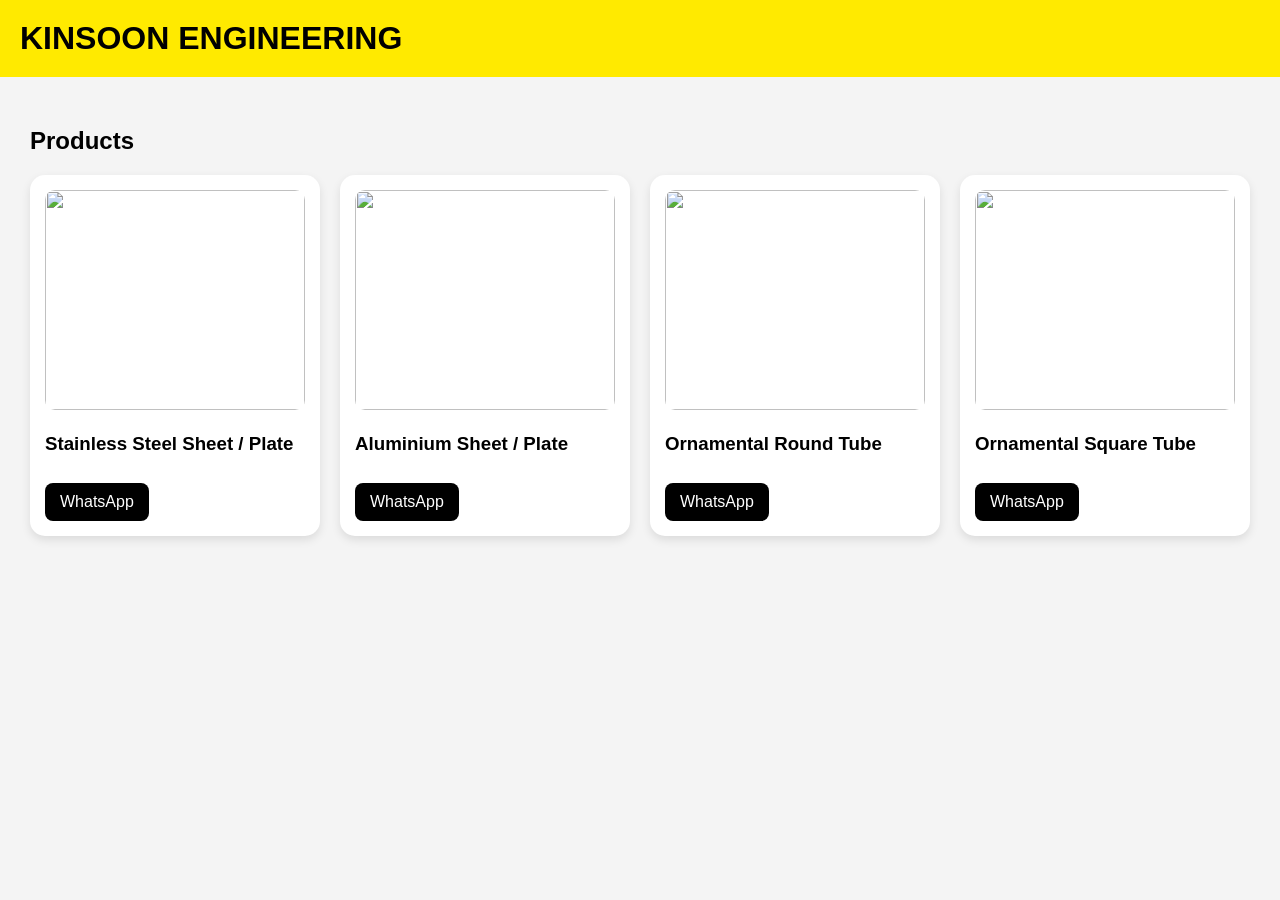
==== index.html @ f65ffadd "Fix image paths" ====
<!DOCTYPE html>
<html>
<head>
<meta charset="UTF-8">
<title>KINSOON ENGINEERING</title>
<style>
body{font-family:Arial;margin:0;background:#f4f4f4}
header{background:#ffea00;padding:20px;font-size:32px;font-weight:bold}
.container{padding:30px}
.grid{display:grid;grid-template-columns:repeat(auto-fit,minmax(250px,1fr));gap:20px}
.card{background:#fff;border-radius:15px;padding:15px;box-shadow:0 4px 10px rgba(0,0,0,.1)}
.card img{width:100%;height:220px;object-fit:cover;border-radius:10px}
.btn{display:inline-block;padding:10px 15px;background:#000;color:#fff;text-decoration:none;border-radius:8px;margin-top:10px}
</style>
</head>
<body>
<header>KINSOON ENGINEERING</header>
<div class="container">
<h2>Products</h2>

<div class="grid">
<div class="card">
<img src="assets/stainless-steel-sheet-and-plate.png">
<h3>Stainless Steel Sheet / Plate</h3>
<a class="btn" href="https://wa.me/60165207191">WhatsApp</a>
</div>

<div class="card">
<img src="assets/aluminium-sheet-and-plate.png">
<h3>Aluminium Sheet / Plate</h3>
<a class="btn" href="https://wa.me/60165207191">WhatsApp</a>
</div>

<div class="card">
<img src="assets/ornamental-round.png">
<h3>Ornamental Round Tube</h3>
<a class="btn" href="https://wa.me/60165207191">WhatsApp</a>
</div>

<div class="card">
<img src="assets/ornamental-square.png">
<h3>Ornamental Square Tube</h3>
<a class="btn" href="https://wa.me/60165207191">WhatsApp</a>
</div>
</div>
</div>
</body>
</html>
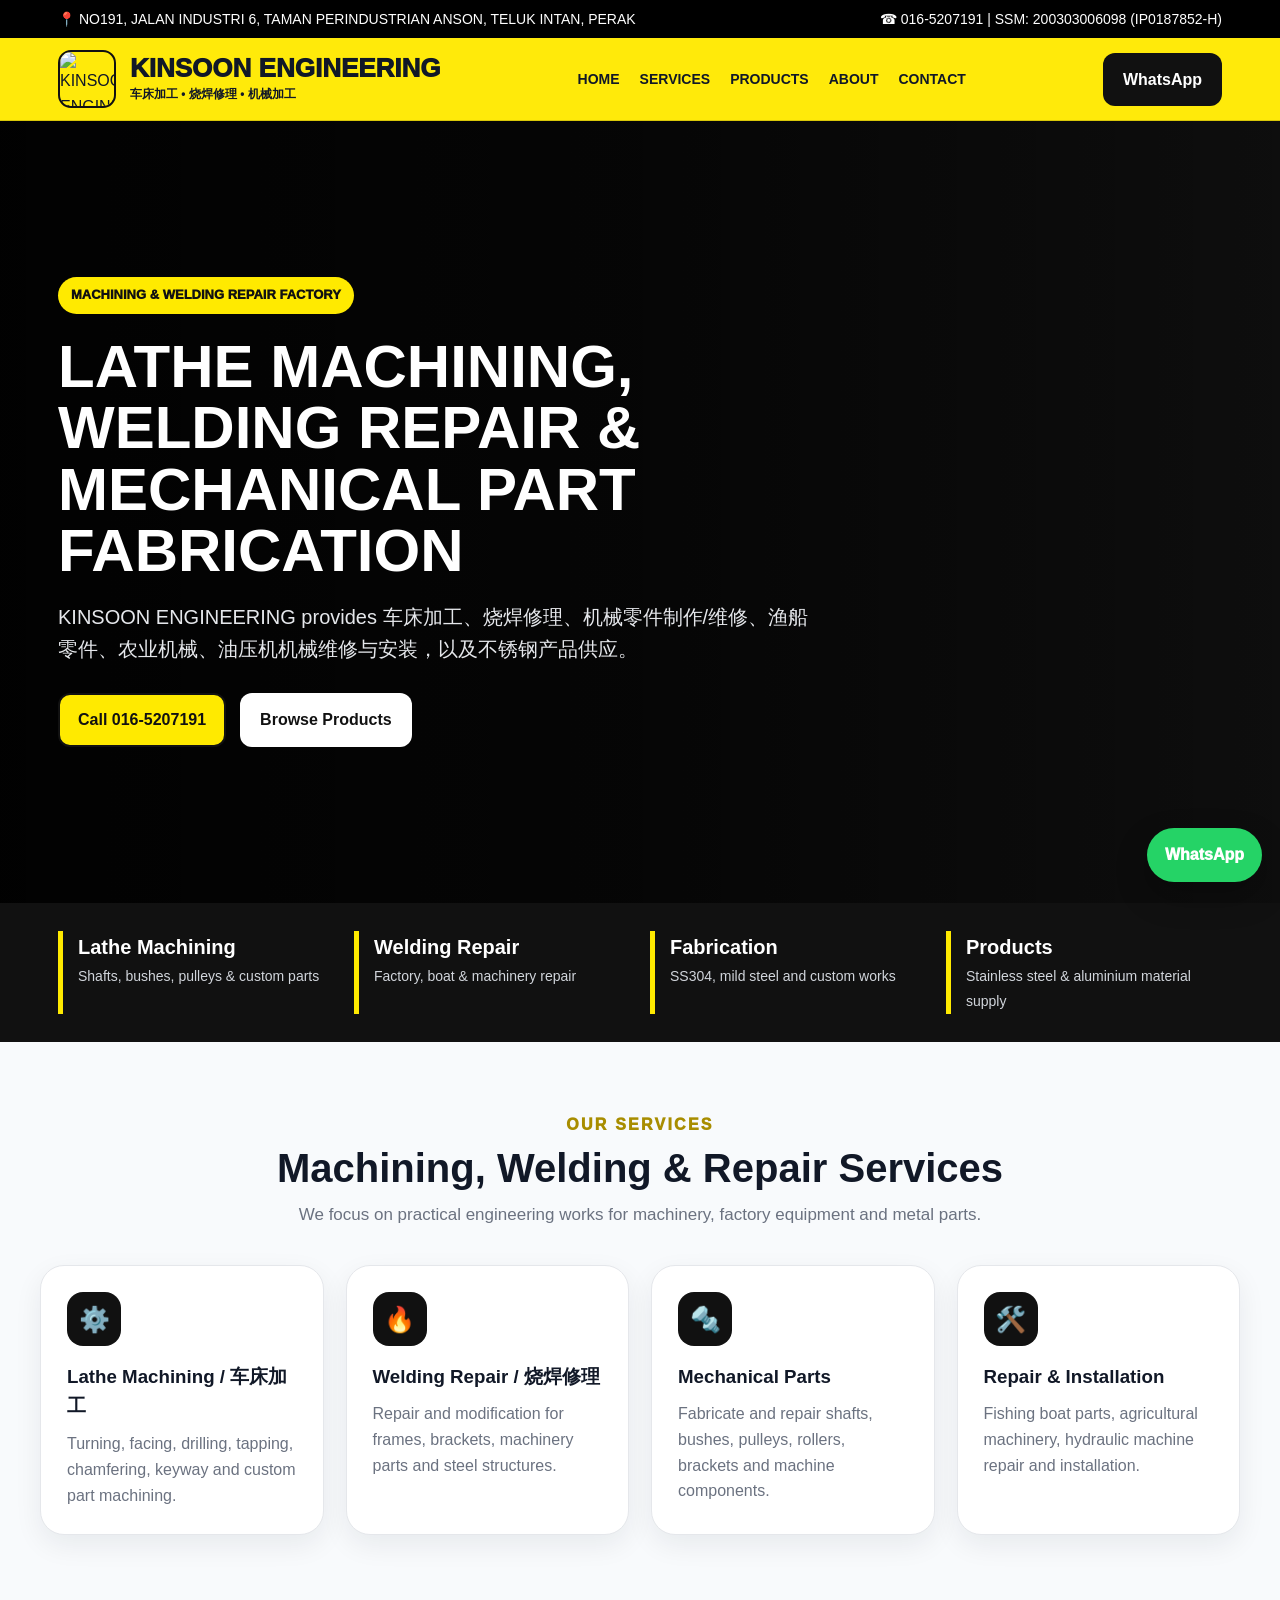
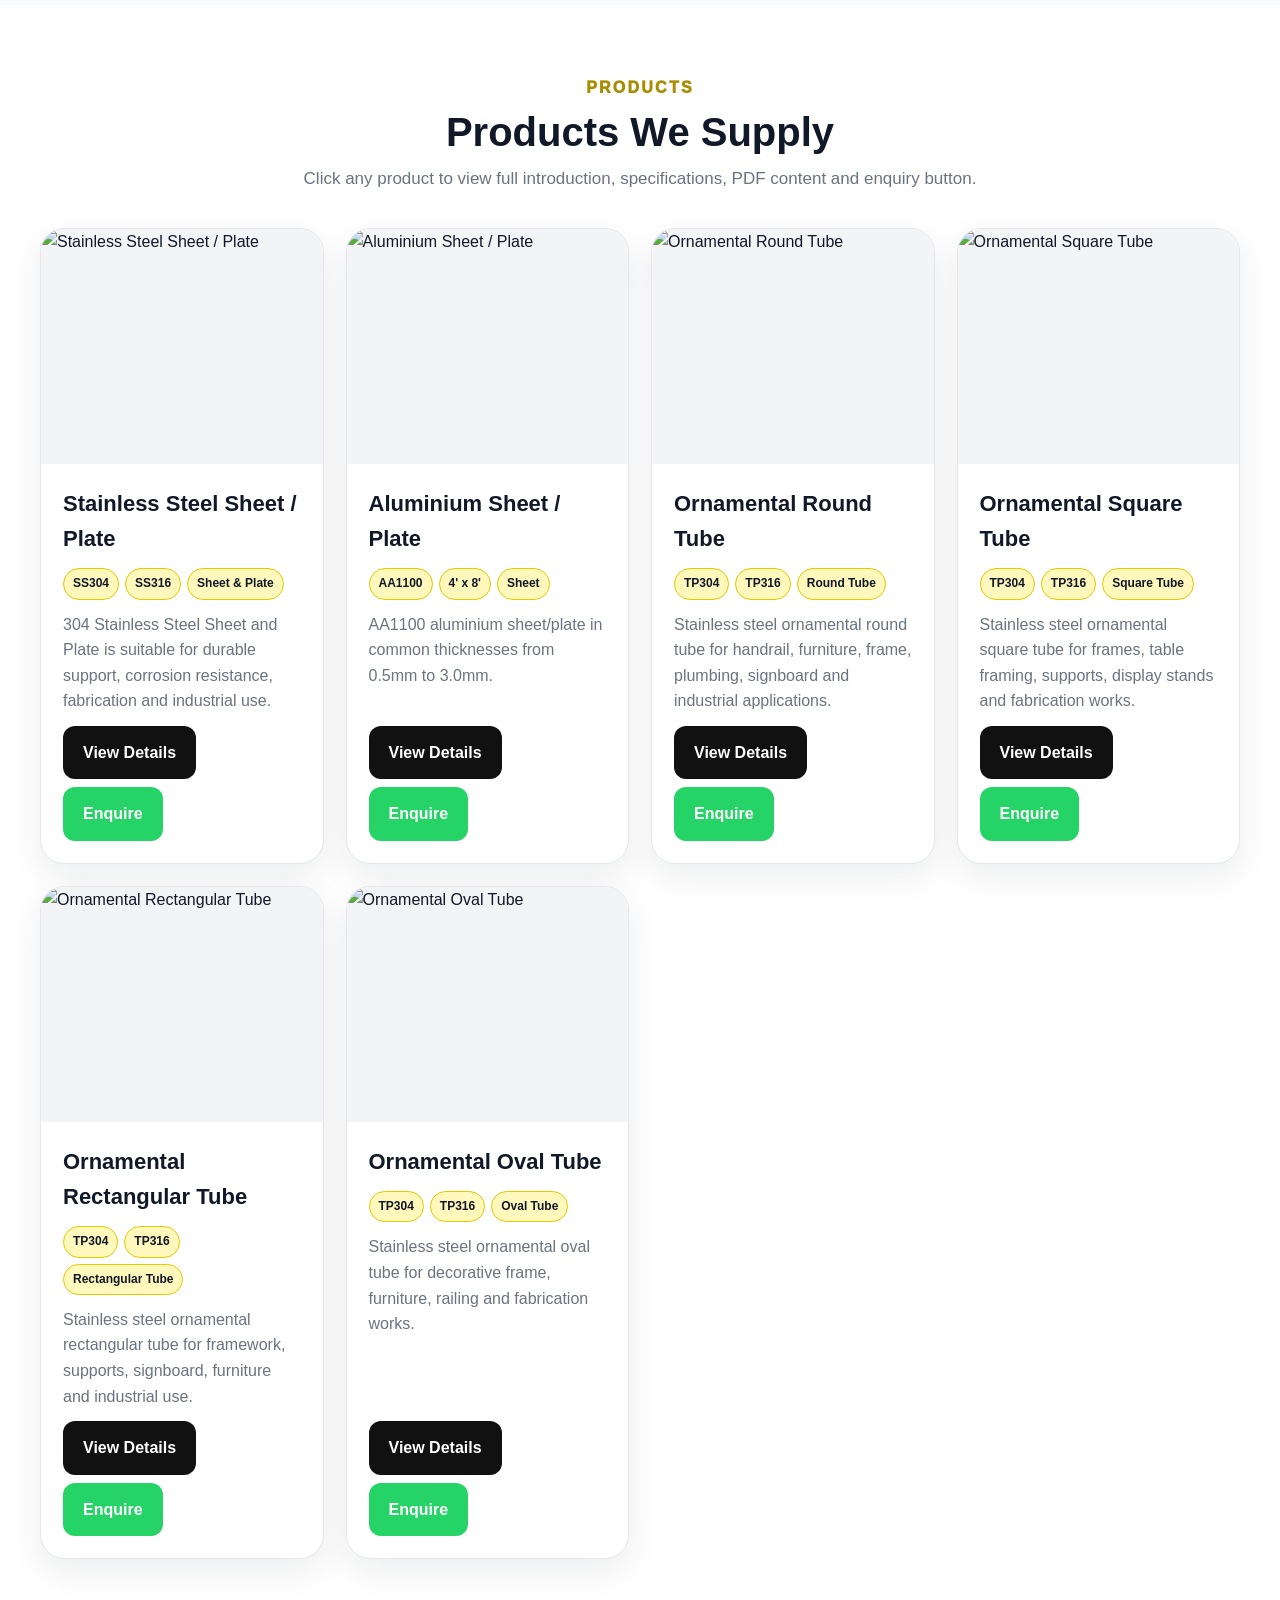
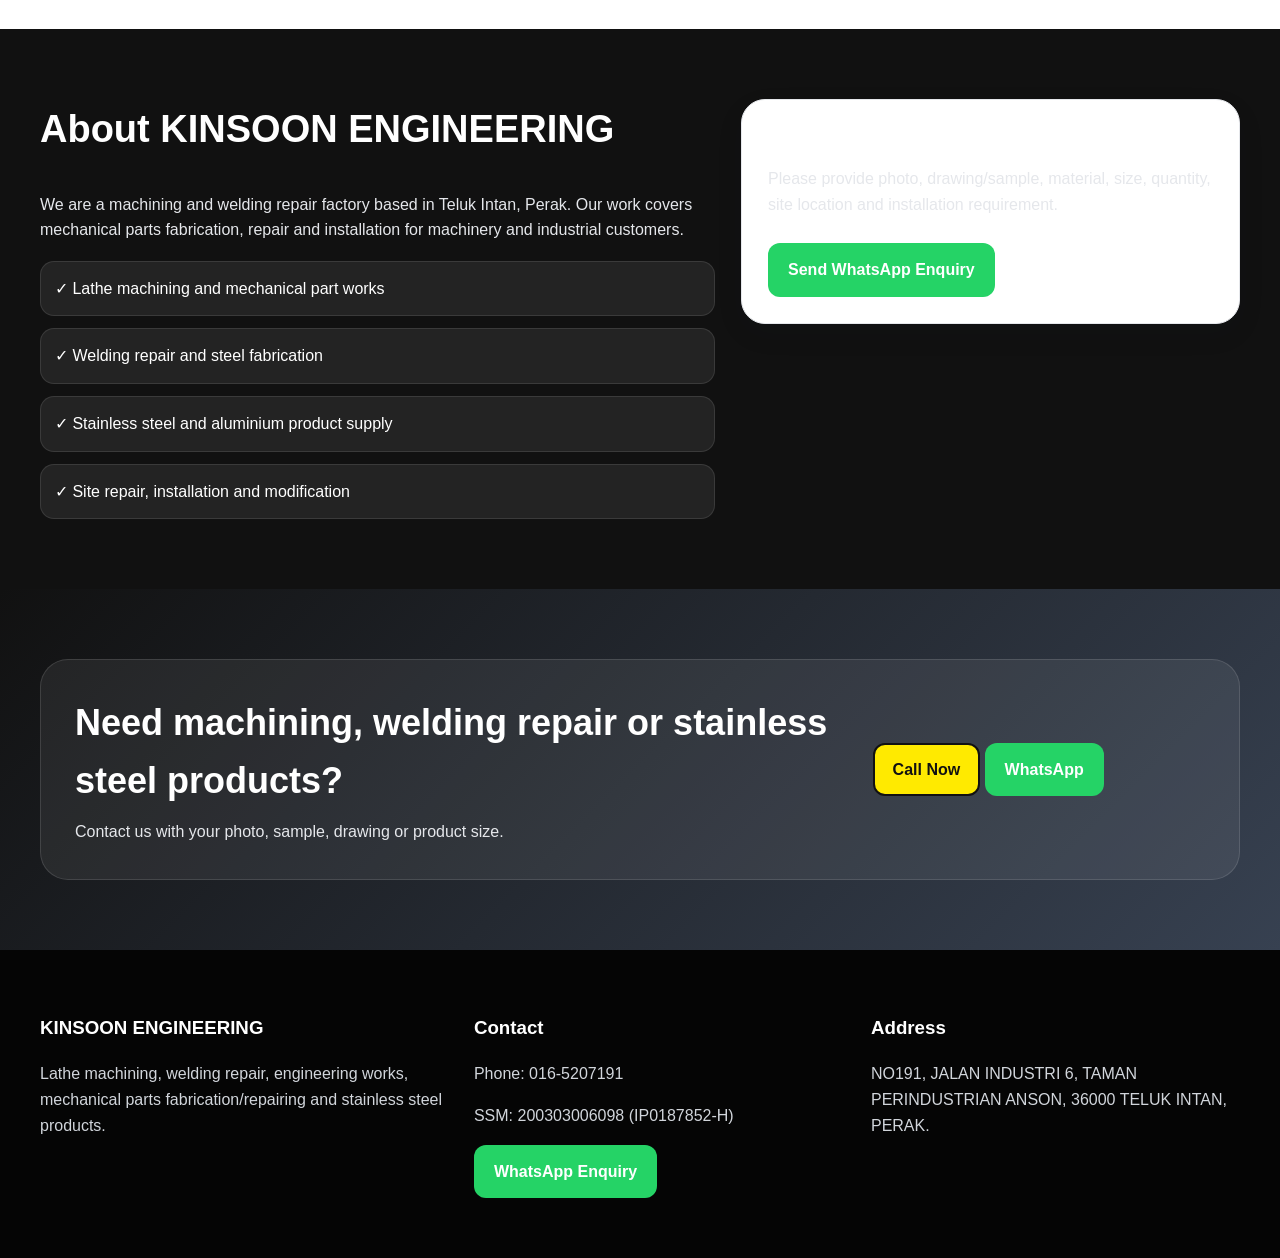
==== commit 834c1af2: "Initial website upload" ====
--- a/index.html
+++ b/index.html
@@ -1,49 +1,69 @@
-
-<!DOCTYPE html>
-<html>
-<head>
-<meta charset="UTF-8">
-<title>KINSOON ENGINEERING</title>
-<style>
-body{font-family:Arial;margin:0;background:#f4f4f4}
-header{background:#ffea00;padding:20px;font-size:32px;font-weight:bold}
-.container{padding:30px}
-.grid{display:grid;grid-template-columns:repeat(auto-fit,minmax(250px,1fr));gap:20px}
-.card{background:#fff;border-radius:15px;padding:15px;box-shadow:0 4px 10px rgba(0,0,0,.1)}
-.card img{width:100%;height:220px;object-fit:cover;border-radius:10px}
-.btn{display:inline-block;padding:10px 15px;background:#000;color:#fff;text-decoration:none;border-radius:8px;margin-top:10px}
-</style>
-</head>
-<body>
-<header>KINSOON ENGINEERING</header>
-<div class="container">
-<h2>Products</h2>
-
-<div class="grid">
-<div class="card">
-<img src="assets/stainless-steel-sheet-and-plate.png">
-<h3>Stainless Steel Sheet / Plate</h3>
-<a class="btn" href="https://wa.me/60165207191">WhatsApp</a>
+<!DOCTYPE html><html lang="en"><head><meta charset="UTF-8"><meta name="viewport" content="width=device-width, initial-scale=1.0"><title>KINSOON ENGINEERING | Lathe Machining & Welding Repair</title><link rel="stylesheet" href="style.css"></head><body><div class="topbar"><div class="topbar-inner"><span>📍 NO191, JALAN INDUSTRI 6, TAMAN PERINDUSTRIAN ANSON, TELUK INTAN, PERAK</span><span>☎ 016-5207191 | SSM: 200303006098 (IP0187852-H)</span></div></div>
+<header class="header"><div class="nav"><a class="brand" href="index.html"><img src="assets/logo.jpg" alt="KINSOON ENGINEERING"><div><h1>KINSOON ENGINEERING</h1><p>车床加工 • 烧焊修理 • 机械加工</p></div></a><nav class="menu"><a href="index.html">Home</a><a href="index.html#services">Services</a><a href="products.html">Products</a><a href="index.html#about">About</a><a href="index.html#contact">Contact</a></nav><a class="btn btn-dark top" href="https://wa.me/60165207191">WhatsApp</a></div></header>
+<main>
+<section class="hero"><div class="hero-inner"><span class="tag">Machining & Welding Repair Factory</span><h2>Lathe Machining, Welding Repair & Mechanical Part Fabrication</h2><p>KINSOON ENGINEERING provides 车床加工、烧焊修理、机械零件制作/维修、渔船零件、农业机械、油压机机械维修与安装，以及不锈钢产品供应。</p><div class="hero-actions"><a class="btn btn-yellow" href="tel:0165207191">Call 016-5207191</a><a class="btn btn-white" href="products.html">Browse Products</a></div></div></section>
+<div class="stats"><div class="stats-grid"><div class="stat"><strong>Lathe Machining</strong><span>Shafts, bushes, pulleys & custom parts</span></div><div class="stat"><strong>Welding Repair</strong><span>Factory, boat & machinery repair</span></div><div class="stat"><strong>Fabrication</strong><span>SS304, mild steel and custom works</span></div><div class="stat"><strong>Products</strong><span>Stainless steel & aluminium material supply</span></div></div></div>
+<section id="services"><div class="container"><div class="section-head"><div class="mini">Our Services</div><h2>Machining, Welding & Repair Services</h2><p>We focus on practical engineering works for machinery, factory equipment and metal parts.</p></div><div class="grid"><div class="card"><div class="icon">⚙️</div><h3>Lathe Machining / 车床加工</h3><p>Turning, facing, drilling, tapping, chamfering, keyway and custom part machining.</p></div><div class="card"><div class="icon">🔥</div><h3>Welding Repair / 烧焊修理</h3><p>Repair and modification for frames, brackets, machinery parts and steel structures.</p></div><div class="card"><div class="icon">🔩</div><h3>Mechanical Parts</h3><p>Fabricate and repair shafts, bushes, pulleys, rollers, brackets and machine components.</p></div><div class="card"><div class="icon">🛠️</div><h3>Repair & Installation</h3><p>Fishing boat parts, agricultural machinery, hydraulic machine repair and installation.</p></div></div></div></section>
+<section class="products"><div class="container"><div class="section-head"><div class="mini">Products</div><h2>Products We Supply</h2><p>Click any product to view full introduction, specifications, PDF content and enquiry button.</p></div><div class="grid">
+<div class="product-card">
+  <img src="assets/stainless-sheet.png" alt="Stainless Steel Sheet / Plate">
+  <div class="product-body">
+    <h3>Stainless Steel Sheet / Plate</h3>
+    <div class="badges"><span class="badge">SS304</span><span class="badge">SS316</span><span class="badge">Sheet & Plate</span></div>
+    <p>304 Stainless Steel Sheet and Plate is suitable for durable support, corrosion resistance, fabrication and industrial use.</p>
+    <div class="product-actions"><a class="btn btn-dark" href="stainless-steel-sheet.html">View Details</a><a class="btn btn-green" href="https://wa.me/60165207191?text=I%20want%20to%20enquire%20about%20Stainless%20Steel%20Sheet%20%2F%20Plate">Enquire</a></div>
+  </div>
 </div>
 
-<div class="card">
-<img src="assets/aluminium-sheet-and-plate.png">
-<h3>Aluminium Sheet / Plate</h3>
-<a class="btn" href="https://wa.me/60165207191">WhatsApp</a>
+<div class="product-card">
+  <img src="assets/aluminium-sheet.png" alt="Aluminium Sheet / Plate">
+  <div class="product-body">
+    <h3>Aluminium Sheet / Plate</h3>
+    <div class="badges"><span class="badge">AA1100</span><span class="badge">4' x 8'</span><span class="badge">Sheet</span></div>
+    <p>AA1100 aluminium sheet/plate in common thicknesses from 0.5mm to 3.0mm.</p>
+    <div class="product-actions"><a class="btn btn-dark" href="aluminium-sheet.html">View Details</a><a class="btn btn-green" href="https://wa.me/60165207191?text=I%20want%20to%20enquire%20about%20Aluminium%20Sheet%20%2F%20Plate">Enquire</a></div>
+  </div>
 </div>
 
-<div class="card">
-<img src="assets/ornamental-round.png">
-<h3>Ornamental Round Tube</h3>
-<a class="btn" href="https://wa.me/60165207191">WhatsApp</a>
+<div class="product-card">
+  <img src="assets/round-tube.png" alt="Ornamental Round Tube">
+  <div class="product-body">
+    <h3>Ornamental Round Tube</h3>
+    <div class="badges"><span class="badge">TP304</span><span class="badge">TP316</span><span class="badge">Round Tube</span></div>
+    <p>Stainless steel ornamental round tube for handrail, furniture, frame, plumbing, signboard and industrial applications.</p>
+    <div class="product-actions"><a class="btn btn-dark" href="ornamental-round.html">View Details</a><a class="btn btn-green" href="https://wa.me/60165207191?text=I%20want%20to%20enquire%20about%20Ornamental%20Round%20Tube">Enquire</a></div>
+  </div>
 </div>
 
-<div class="card">
-<img src="assets/ornamental-square.png">
-<h3>Ornamental Square Tube</h3>
-<a class="btn" href="https://wa.me/60165207191">WhatsApp</a>
+<div class="product-card">
+  <img src="assets/square-tube.png" alt="Ornamental Square Tube">
+  <div class="product-body">
+    <h3>Ornamental Square Tube</h3>
+    <div class="badges"><span class="badge">TP304</span><span class="badge">TP316</span><span class="badge">Square Tube</span></div>
+    <p>Stainless steel ornamental square tube for frames, table framing, supports, display stands and fabrication works.</p>
+    <div class="product-actions"><a class="btn btn-dark" href="ornamental-square.html">View Details</a><a class="btn btn-green" href="https://wa.me/60165207191?text=I%20want%20to%20enquire%20about%20Ornamental%20Square%20Tube">Enquire</a></div>
+  </div>
 </div>
+
+<div class="product-card">
+  <img src="assets/rectangular-tube.png" alt="Ornamental Rectangular Tube">
+  <div class="product-body">
+    <h3>Ornamental Rectangular Tube</h3>
+    <div class="badges"><span class="badge">TP304</span><span class="badge">TP316</span><span class="badge">Rectangular Tube</span></div>
+    <p>Stainless steel ornamental rectangular tube for framework, supports, signboard, furniture and industrial use.</p>
+    <div class="product-actions"><a class="btn btn-dark" href="ornamental-rectangular.html">View Details</a><a class="btn btn-green" href="https://wa.me/60165207191?text=I%20want%20to%20enquire%20about%20Ornamental%20Rectangular%20Tube">Enquire</a></div>
+  </div>
 </div>
-</div>
-</body>
-</html>
+
+<div class="product-card">
+  <img src="assets/oval-tube.png" alt="Ornamental Oval Tube">
+  <div class="product-body">
+    <h3>Ornamental Oval Tube</h3>
+    <div class="badges"><span class="badge">TP304</span><span class="badge">TP316</span><span class="badge">Oval Tube</span></div>
+    <p>Stainless steel ornamental oval tube for decorative frame, furniture, railing and fabrication works.</p>
+    <div class="product-actions"><a class="btn btn-dark" href="ornamental-oval.html">View Details</a><a class="btn btn-green" href="https://wa.me/60165207191?text=I%20want%20to%20enquire%20about%20Ornamental%20Oval%20Tube">Enquire</a></div>
+  </div>
+</div></div></div></section>
+<section id="about" class="about"><div class="container about-grid"><div><h2>About KINSOON ENGINEERING</h2><p>We are a machining and welding repair factory based in Teluk Intan, Perak. Our work covers mechanical parts fabrication, repair and installation for machinery and industrial customers.</p><div class="list"><div>✓ Lathe machining and mechanical part works</div><div>✓ Welding repair and steel fabrication</div><div>✓ Stainless steel and aluminium product supply</div><div>✓ Site repair, installation and modification</div></div></div><div class="card"><h3>Request Quotation</h3><p>Please provide photo, drawing/sample, material, size, quantity, site location and installation requirement.</p><br><a class="btn btn-green" href="https://wa.me/60165207191">Send WhatsApp Enquiry</a></div></div></section>
+<section class="cta"><div class="container cta-box"><div><h2>Need machining, welding repair or stainless steel products?</h2><p>Contact us with your photo, sample, drawing or product size.</p></div><div><a class="btn btn-yellow" href="tel:0165207191">Call Now</a> <a class="btn btn-green" href="https://wa.me/60165207191">WhatsApp</a></div></div></section>
+</main><footer id="contact"><div class="footer-grid"><div><h3>KINSOON ENGINEERING</h3><p>Lathe machining, welding repair, engineering works, mechanical parts fabrication/repairing and stainless steel products.</p></div><div><h3>Contact</h3><p>Phone: 016-5207191</p><p>SSM: 200303006098 (IP0187852-H)</p><p><a class="btn btn-green" href="https://wa.me/60165207191">WhatsApp Enquiry</a></p></div><div><h3>Address</h3><p>NO191, JALAN INDUSTRI 6, TAMAN PERINDUSTRIAN ANSON, 36000 TELUK INTAN, PERAK.</p></div></div></footer><a class="float-wa" href="https://wa.me/60165207191">WhatsApp</a></body></html>
--- a/style.css
+++ b/style.css
@@ -0,0 +1,91 @@
+
+:root{--yellow:#ffea00;--black:#090909;--dark:#111827;--muted:#6b7280;--line:#e5e7eb;--bg:#f8fafc;--green:#25D366}
+*{box-sizing:border-box}
+html{scroll-behavior:smooth}
+body{margin:0;font-family:Arial,Helvetica,sans-serif;background:var(--bg);color:#111827;line-height:1.6}
+a{text-decoration:none;color:inherit}
+img{max-width:100%}
+.topbar{background:#000;color:#fff;font-size:14px}
+.topbar-inner{max-width:1200px;margin:auto;padding:8px 18px;display:flex;justify-content:space-between;gap:12px;flex-wrap:wrap}
+.header{position:sticky;top:0;z-index:50;background:rgba(255,234,0,.96);border-bottom:1px solid rgba(0,0,0,.15)}
+.nav{max-width:1200px;margin:auto;padding:12px 18px;display:flex;align-items:center;justify-content:space-between;gap:18px}
+.brand{display:flex;align-items:center;gap:14px}
+.brand img{width:58px;height:58px;border-radius:13px;object-fit:cover;border:2px solid #111}
+.brand h1{margin:0;font-size:26px;line-height:1;font-weight:950}
+.brand p{margin:4px 0 0;font-size:12px;font-weight:800}
+.menu{display:flex;gap:20px;font-weight:900;text-transform:uppercase;font-size:14px}
+.btn{display:inline-flex;align-items:center;justify-content:center;gap:8px;padding:12px 18px;border-radius:12px;font-weight:900;border:2px solid transparent}
+.btn-dark{background:#111;color:#fff}
+.btn-yellow{background:var(--yellow);color:#111;border-color:#111}
+.btn-green{background:var(--green);color:#fff}
+.btn-white{background:#fff;color:#111}
+.hero{position:relative;min-height:78vh;background:#111;color:#fff;display:flex;align-items:center;overflow:hidden}
+.hero:before{content:"";position:absolute;inset:0;background:url('assets/logo.jpg') center/cover no-repeat;opacity:.22}
+.hero:after{content:"";position:absolute;inset:0;background:linear-gradient(90deg,rgba(0,0,0,.92),rgba(0,0,0,.68),rgba(0,0,0,.2))}
+.hero-inner{position:relative;z-index:1;max-width:1200px;margin:auto;width:100%;padding:86px 18px}
+.tag{display:inline-block;background:var(--yellow);color:#111;padding:8px 13px;border-radius:999px;font-weight:950;text-transform:uppercase;font-size:13px}
+.hero h2{font-size:60px;line-height:1.02;max-width:800px;margin:22px 0 18px;text-transform:uppercase}
+.hero p{font-size:20px;max-width:760px;color:#e5e7eb}
+.hero-actions{display:flex;gap:14px;flex-wrap:wrap;margin-top:28px}
+.stats{background:#111;color:#fff}
+.stats-grid{max-width:1200px;margin:auto;padding:28px 18px;display:grid;grid-template-columns:repeat(4,1fr);gap:20px}
+.stat{border-left:5px solid var(--yellow);padding-left:15px}
+.stat strong{display:block;font-size:20px}
+.stat span{color:#d1d5db;font-size:14px}
+section{padding:70px 18px}
+.container{max-width:1200px;margin:auto}
+.section-head{text-align:center;max-width:780px;margin:0 auto 36px}
+.section-head .mini{color:#a88d00;text-transform:uppercase;letter-spacing:.14em;font-weight:950}
+.section-head h2{font-size:40px;margin:8px 0 10px;line-height:1.15}
+.section-head p{color:var(--muted);font-size:17px;margin:0}
+.grid{display:grid;grid-template-columns:repeat(auto-fit,minmax(245px,1fr));gap:22px}
+.card{background:#fff;border:1px solid var(--line);border-radius:24px;padding:26px;box-shadow:0 10px 28px rgba(15,23,42,.07)}
+.card h3{margin:0 0 10px}
+.card p{color:var(--muted);margin:0}
+.icon{width:54px;height:54px;border-radius:16px;background:#111;color:var(--yellow);display:flex;align-items:center;justify-content:center;font-size:25px;margin-bottom:16px}
+.products{background:#fff}
+.product-card{background:#fff;border:1px solid var(--line);border-radius:24px;overflow:hidden;box-shadow:0 12px 34px rgba(15,23,42,.08);display:flex;flex-direction:column}
+.product-card img{height:235px;width:100%;object-fit:cover;background:#f3f4f6}
+.product-body{padding:22px;display:flex;flex-direction:column;gap:12px;flex:1}
+.product-body h3{font-size:22px;margin:0}
+.badges{display:flex;gap:6px;flex-wrap:wrap}
+.badge{background:#fff8bd;border:1px solid #e7c800;padding:5px 9px;border-radius:999px;font-size:12px;font-weight:900}
+.product-body p{color:var(--muted);margin:0}
+.product-actions{margin-top:auto;display:flex;gap:8px;flex-wrap:wrap}
+.about{background:#111;color:#fff}
+.about-grid{display:grid;grid-template-columns:1.15fr .85fr;gap:26px;align-items:start}
+.about h2{font-size:38px;margin-top:0}
+.about p{color:#e5e7eb}
+.list{display:grid;gap:12px;margin-top:18px}
+.list div{background:rgba(255,255,255,.08);border:1px solid rgba(255,255,255,.1);padding:14px;border-radius:14px}
+.cta{background:linear-gradient(135deg,#111,#374151);color:#fff}
+.cta-box{display:grid;grid-template-columns:1.4fr .6fr;gap:22px;align-items:center;background:rgba(255,255,255,.07);border:1px solid rgba(255,255,255,.12);border-radius:28px;padding:34px}
+.cta h2{font-size:36px;margin:0 0 10px}
+.cta p{color:#e5e7eb;margin:0}
+footer{background:#050505;color:#fff;padding:44px 18px}
+.footer-grid{max-width:1200px;margin:auto;display:grid;grid-template-columns:1.1fr 1fr 1fr;gap:28px}
+footer p{color:#d1d5db}
+.float-wa{position:fixed;right:18px;bottom:18px;background:var(--green);color:#fff;padding:14px 18px;border-radius:999px;font-weight:950;box-shadow:0 14px 32px rgba(0,0,0,.28);z-index:100}
+.page-hero{background:#111;color:#fff;padding:64px 18px;position:relative;overflow:hidden}
+.page-hero:before{content:"";position:absolute;inset:0;background:url('assets/logo.jpg') center/cover no-repeat;opacity:.16}
+.page-hero .container{position:relative;z-index:1}
+.page-hero h1{font-size:48px;margin:0 0 10px}
+.page-hero p{font-size:18px;color:#e5e7eb;max-width:820px}
+.detail-layout{display:grid;grid-template-columns:1fr 1fr;gap:28px;align-items:start}
+.detail-img{border-radius:24px;overflow:hidden;background:#fff;box-shadow:0 12px 30px rgba(15,23,42,.09)}
+.detail-img img{width:100%;display:block}
+.table-wrap{overflow:auto;background:#fff;border-radius:18px;border:1px solid var(--line);box-shadow:0 8px 24px rgba(15,23,42,.06);margin:18px 0}
+table{border-collapse:collapse;width:100%;min-width:650px}
+th,td{border:1px solid #d1d5db;padding:10px;text-align:center;font-size:14px}
+th{background:#111;color:#fff}
+td:first-child, th:first-child{text-align:left}
+.note{background:#fff8bd;border:1px solid #e7c800;border-radius:16px;padding:16px;margin:18px 0;color:#111}
+.pdf-pages{display:grid;gap:20px}
+.pdf-page{background:#fff;border:1px solid var(--line);border-radius:18px;padding:12px;box-shadow:0 8px 24px rgba(15,23,42,.06)}
+.pdf-page img{width:100%;border-radius:12px;display:block}
+@media(max-width:900px){
+.menu{display:none}.hero h2{font-size:42px}.stats-grid{grid-template-columns:repeat(2,1fr)}.about-grid,.cta-box,.footer-grid,.detail-layout{grid-template-columns:1fr}
+}
+@media(max-width:560px){
+.brand h1{font-size:19px}.brand p{font-size:11px}.brand img{width:50px;height:50px}.hero h2{font-size:34px}.hero p{font-size:17px}.section-head h2{font-size:30px}.stats-grid{grid-template-columns:1fr}.nav{padding:10px 14px}.btn-dark.top{display:none}.page-hero h1{font-size:34px}
+}
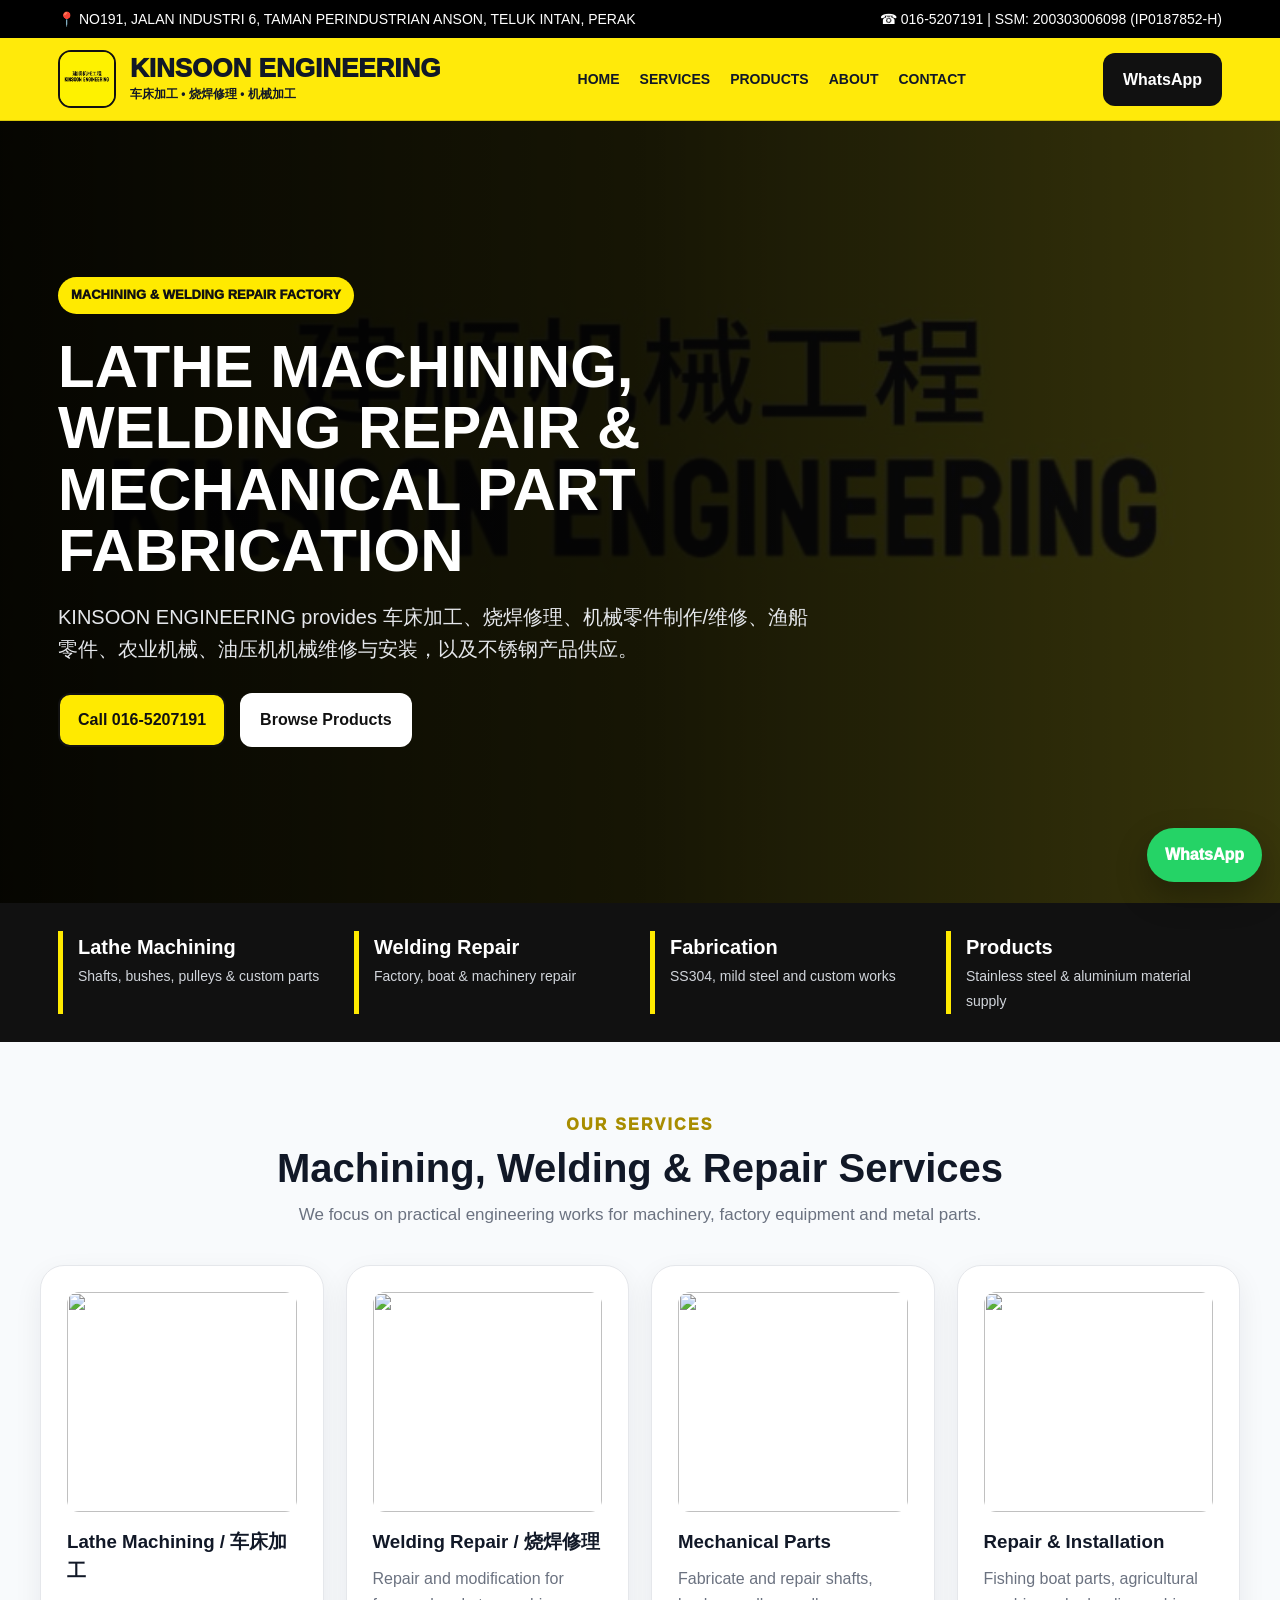
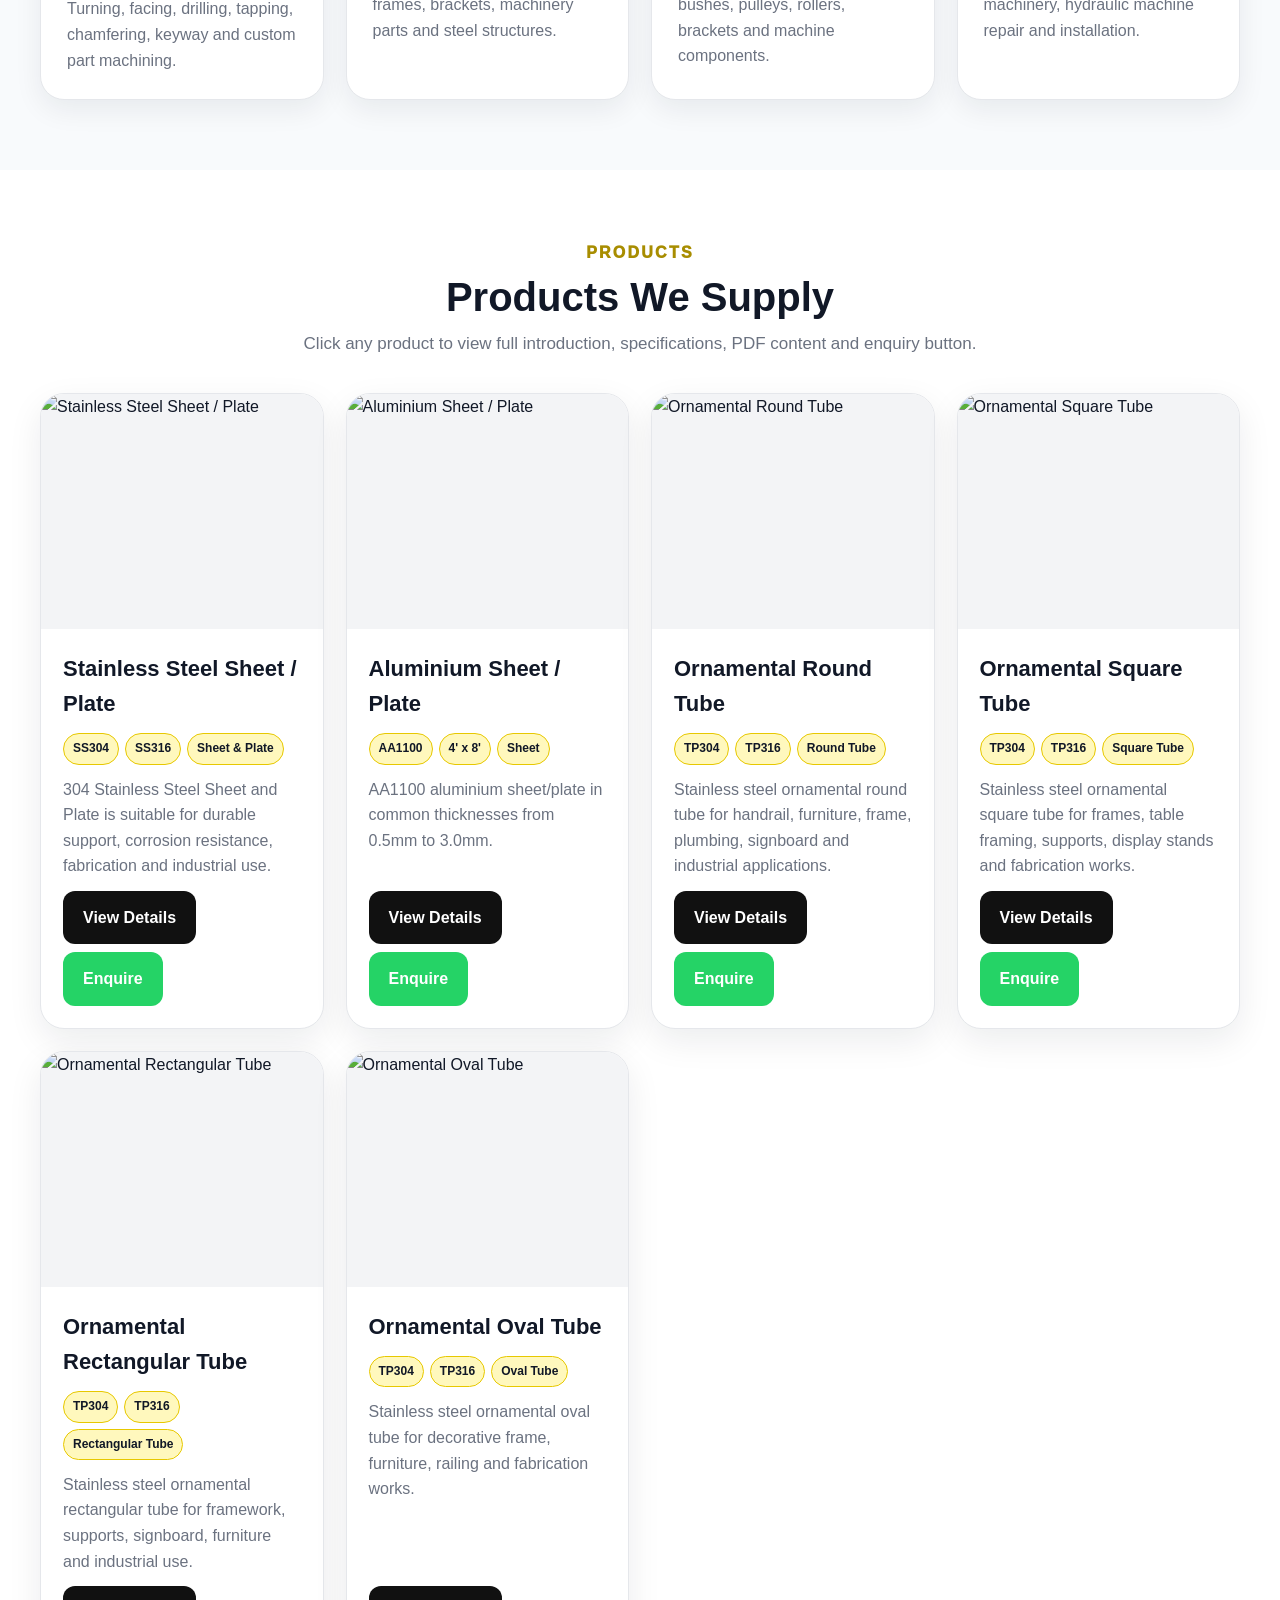
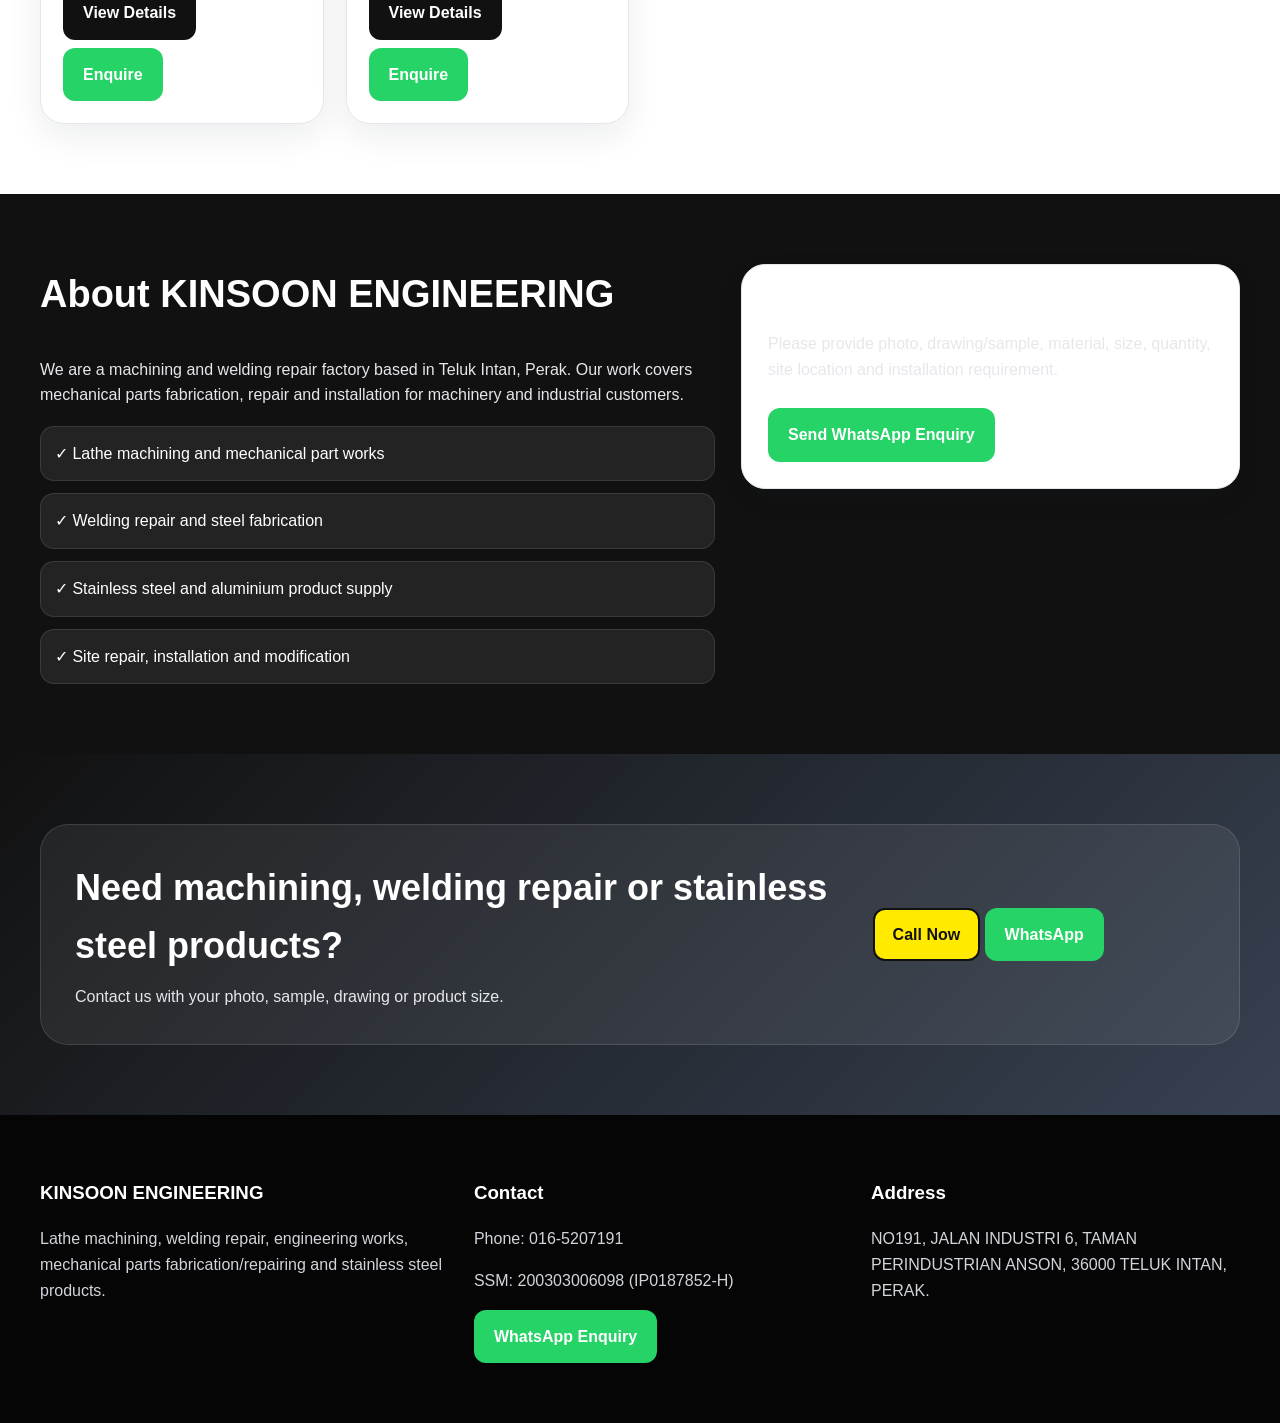
==== commit e0fa0854: "Add services images Added a new services section with detailed descriptions and images for each serv" ====
--- a/index.html
+++ b/index.html
@@ -3,7 +3,101 @@
 <main>
 <section class="hero"><div class="hero-inner"><span class="tag">Machining & Welding Repair Factory</span><h2>Lathe Machining, Welding Repair & Mechanical Part Fabrication</h2><p>KINSOON ENGINEERING provides 车床加工、烧焊修理、机械零件制作/维修、渔船零件、农业机械、油压机机械维修与安装，以及不锈钢产品供应。</p><div class="hero-actions"><a class="btn btn-yellow" href="tel:0165207191">Call 016-5207191</a><a class="btn btn-white" href="products.html">Browse Products</a></div></div></section>
 <div class="stats"><div class="stats-grid"><div class="stat"><strong>Lathe Machining</strong><span>Shafts, bushes, pulleys & custom parts</span></div><div class="stat"><strong>Welding Repair</strong><span>Factory, boat & machinery repair</span></div><div class="stat"><strong>Fabrication</strong><span>SS304, mild steel and custom works</span></div><div class="stat"><strong>Products</strong><span>Stainless steel & aluminium material supply</span></div></div></div>
-<section id="services"><div class="container"><div class="section-head"><div class="mini">Our Services</div><h2>Machining, Welding & Repair Services</h2><p>We focus on practical engineering works for machinery, factory equipment and metal parts.</p></div><div class="grid"><div class="card"><div class="icon">⚙️</div><h3>Lathe Machining / 车床加工</h3><p>Turning, facing, drilling, tapping, chamfering, keyway and custom part machining.</p></div><div class="card"><div class="icon">🔥</div><h3>Welding Repair / 烧焊修理</h3><p>Repair and modification for frames, brackets, machinery parts and steel structures.</p></div><div class="card"><div class="icon">🔩</div><h3>Mechanical Parts</h3><p>Fabricate and repair shafts, bushes, pulleys, rollers, brackets and machine components.</p></div><div class="card"><div class="icon">🛠️</div><h3>Repair & Installation</h3><p>Fishing boat parts, agricultural machinery, hydraulic machine repair and installation.</p></div></div></div></section>
+<section id="services">
+<div class="container">
+
+<div class="section-head">
+<div class="mini">Our Services</div>
+
+<h2>Machining, Welding & Repair Services</h2>
+
+<p>
+We focus on practical engineering works for machinery,
+factory equipment and metal parts.
+</p>
+
+</div>
+
+<div class="grid">
+
+<div class="card">
+
+<img src="assets/lathe-shaft.jpg"
+style="width:100%;
+height:220px;
+object-fit:cover;
+border-radius:12px;
+margin-bottom:15px;">
+
+<h3>Lathe Machining / 车床加工</h3>
+
+<p>
+Turning, facing, drilling, tapping,
+chamfering, keyway and custom part machining.
+</p>
+
+</div>
+
+<div class="card">
+
+<img src="assets/welding-factory.jpg"
+style="width:100%;
+height:220px;
+object-fit:cover;
+border-radius:12px;
+margin-bottom:15px;">
+
+<h3>Welding Repair / 烧焊修理</h3>
+
+<p>
+Repair and modification for frames,
+brackets, machinery parts and steel structures.
+</p>
+
+</div>
+
+<div class="card">
+
+<img src="assets/bush-machining.jpg"
+style="width:100%;
+height:220px;
+object-fit:cover;
+border-radius:12px;
+margin-bottom:15px;">
+
+<h3>Mechanical Parts</h3>
+
+<p>
+Fabricate and repair shafts,
+bushes, pulleys, rollers,
+brackets and machine components.
+</p>
+
+</div>
+
+<div class="card">
+
+<img src="assets/repair-installation.jpg"
+style="width:100%;
+height:220px;
+object-fit:cover;
+border-radius:12px;
+margin-bottom:15px;">
+
+<h3>Repair & Installation</h3>
+
+<p>
+Fishing boat parts,
+agricultural machinery,
+hydraulic machine repair and installation.
+</p>
+
+</div>
+
+</div>
+
+</div>
+</section>
 <section class="products"><div class="container"><div class="section-head"><div class="mini">Products</div><h2>Products We Supply</h2><p>Click any product to view full introduction, specifications, PDF content and enquiry button.</p></div><div class="grid">
 <div class="product-card">
   <img src="assets/stainless-sheet.png" alt="Stainless Steel Sheet / Plate">
@@ -66,4 +160,4 @@
 </div></div></div></section>
 <section id="about" class="about"><div class="container about-grid"><div><h2>About KINSOON ENGINEERING</h2><p>We are a machining and welding repair factory based in Teluk Intan, Perak. Our work covers mechanical parts fabrication, repair and installation for machinery and industrial customers.</p><div class="list"><div>✓ Lathe machining and mechanical part works</div><div>✓ Welding repair and steel fabrication</div><div>✓ Stainless steel and aluminium product supply</div><div>✓ Site repair, installation and modification</div></div></div><div class="card"><h3>Request Quotation</h3><p>Please provide photo, drawing/sample, material, size, quantity, site location and installation requirement.</p><br><a class="btn btn-green" href="https://wa.me/60165207191">Send WhatsApp Enquiry</a></div></div></section>
 <section class="cta"><div class="container cta-box"><div><h2>Need machining, welding repair or stainless steel products?</h2><p>Contact us with your photo, sample, drawing or product size.</p></div><div><a class="btn btn-yellow" href="tel:0165207191">Call Now</a> <a class="btn btn-green" href="https://wa.me/60165207191">WhatsApp</a></div></div></section>
-</main><footer id="contact"><div class="footer-grid"><div><h3>KINSOON ENGINEERING</h3><p>Lathe machining, welding repair, engineering works, mechanical parts fabrication/repairing and stainless steel products.</p></div><div><h3>Contact</h3><p>Phone: 016-5207191</p><p>SSM: 200303006098 (IP0187852-H)</p><p><a class="btn btn-green" href="https://wa.me/60165207191">WhatsApp Enquiry</a></p></div><div><h3>Address</h3><p>NO191, JALAN INDUSTRI 6, TAMAN PERINDUSTRIAN ANSON, 36000 TELUK INTAN, PERAK.</p></div></div></footer><a class="float-wa" href="https://wa.me/60165207191">WhatsApp</a></body></html>+</main><footer id="contact"><div class="footer-grid"><div><h3>KINSOON ENGINEERING</h3><p>Lathe machining, welding repair, engineering works, mechanical parts fabrication/repairing and stainless steel products.</p></div><div><h3>Contact</h3><p>Phone: 016-5207191</p><p>SSM: 200303006098 (IP0187852-H)</p><p><a class="btn btn-green" href="https://wa.me/60165207191">WhatsApp Enquiry</a></p></div><div><h3>Address</h3><p>NO191, JALAN INDUSTRI 6, TAMAN PERINDUSTRIAN ANSON, 36000 TELUK INTAN, PERAK.</p></div></div></footer><a class="float-wa" href="https://wa.me/60165207191">WhatsApp</a></body></html>
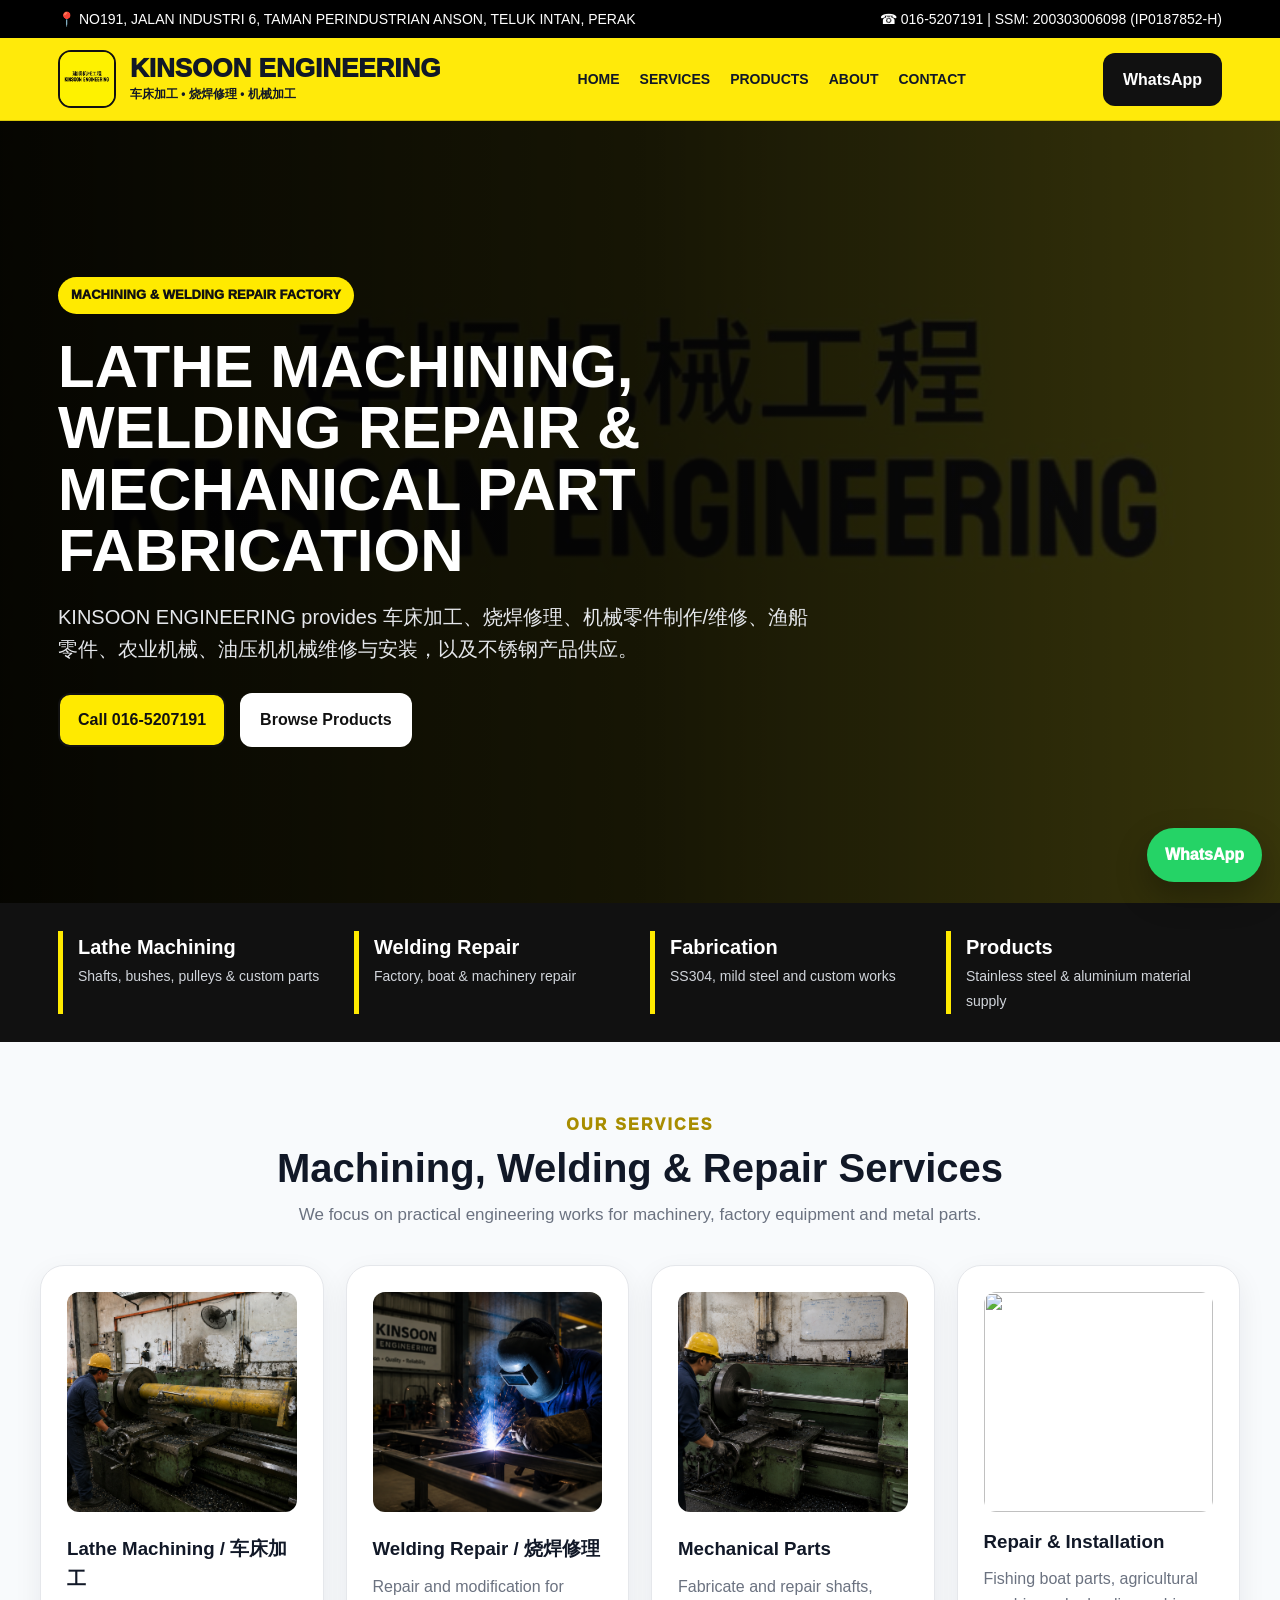
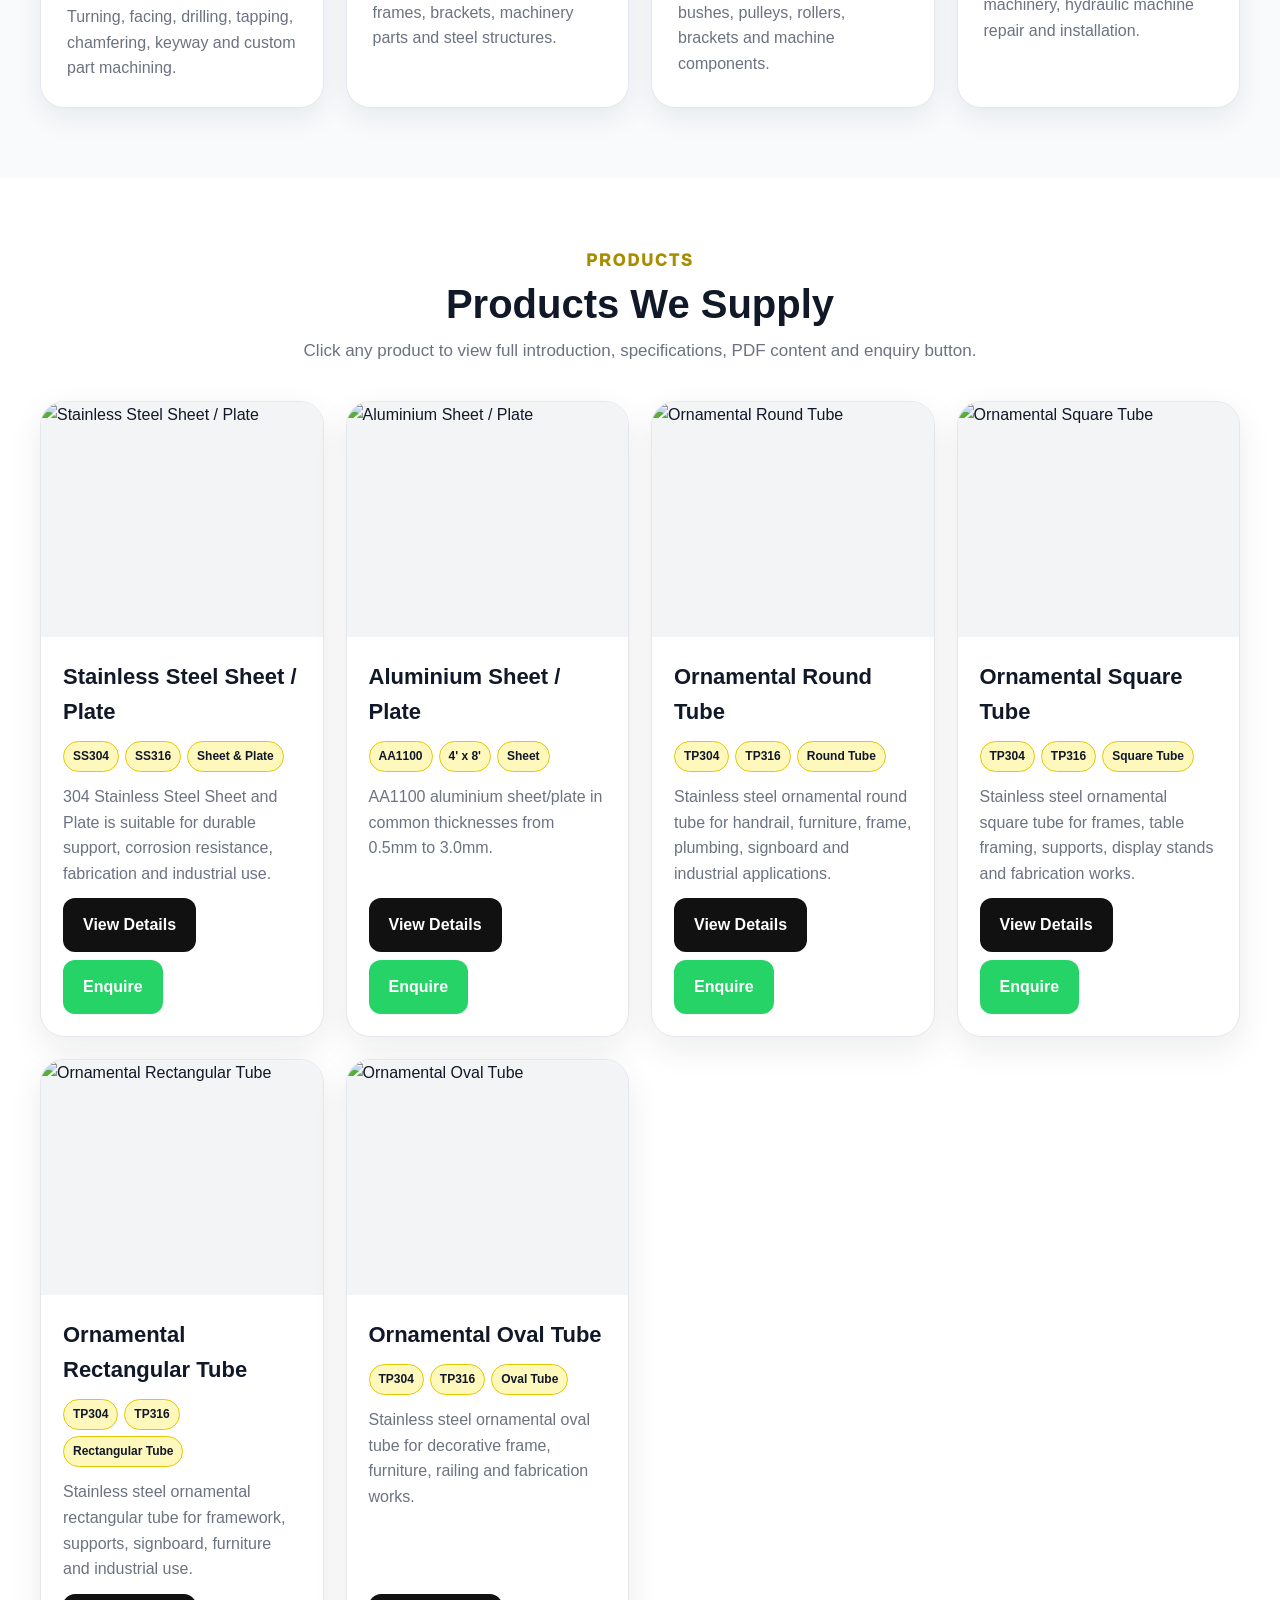
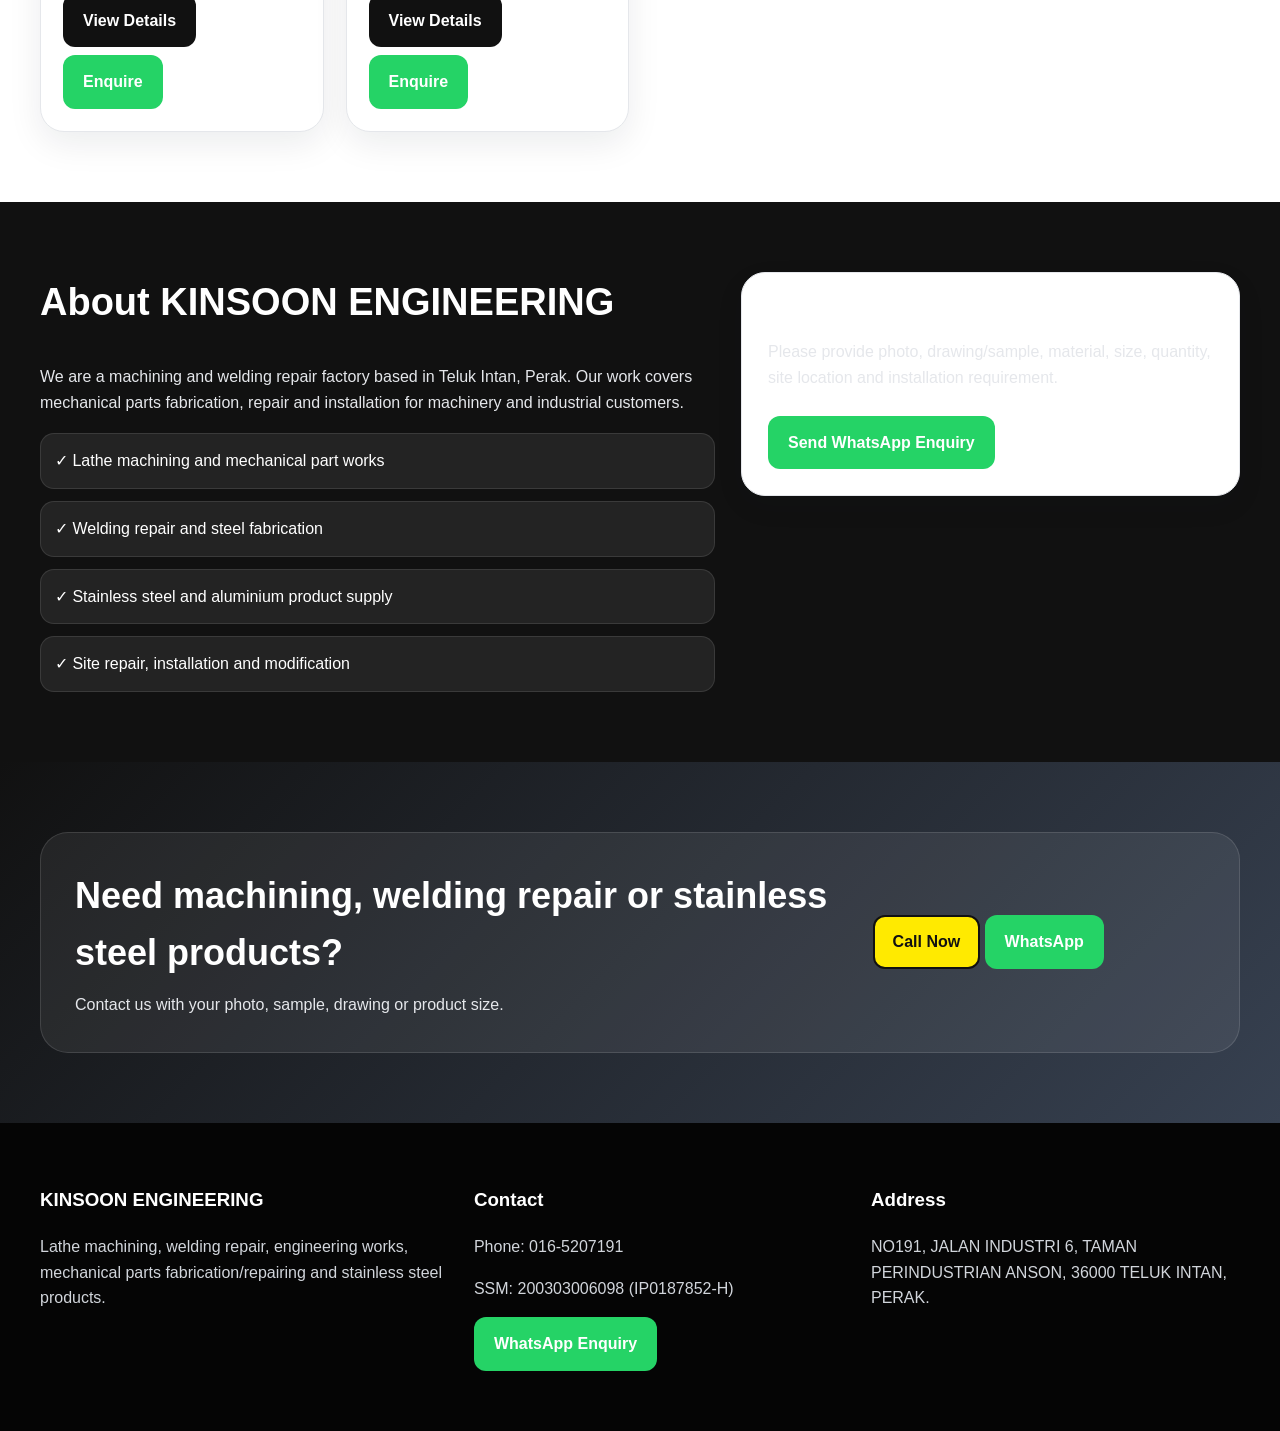
==== commit 0d9fcc33: "Fix services image paths Updated image source paths to include '.png' extension." ====
--- a/index.html
+++ b/index.html
@@ -22,7 +22,7 @@
 
 <div class="card">
 
-<img src="assets/lathe-shaft.jpg"
+<img src="assets/lathe-shaft.jpg.png"
 style="width:100%;
 height:220px;
 object-fit:cover;
@@ -40,7 +40,7 @@
 
 <div class="card">
 
-<img src="assets/welding-factory.jpg"
+<img src="assets/welding-factory.jpg.png"
 style="width:100%;
 height:220px;
 object-fit:cover;
@@ -58,7 +58,7 @@
 
 <div class="card">
 
-<img src="assets/bush-machining.jpg"
+<img src="assets/bush-machining.jpg.png"
 style="width:100%;
 height:220px;
 object-fit:cover;
@@ -77,7 +77,7 @@
 
 <div class="card">
 
-<img src="assets/repair-installation.jpg"
+<img src="assets/repair-installation.jpg.png"
 style="width:100%;
 height:220px;
 object-fit:cover;
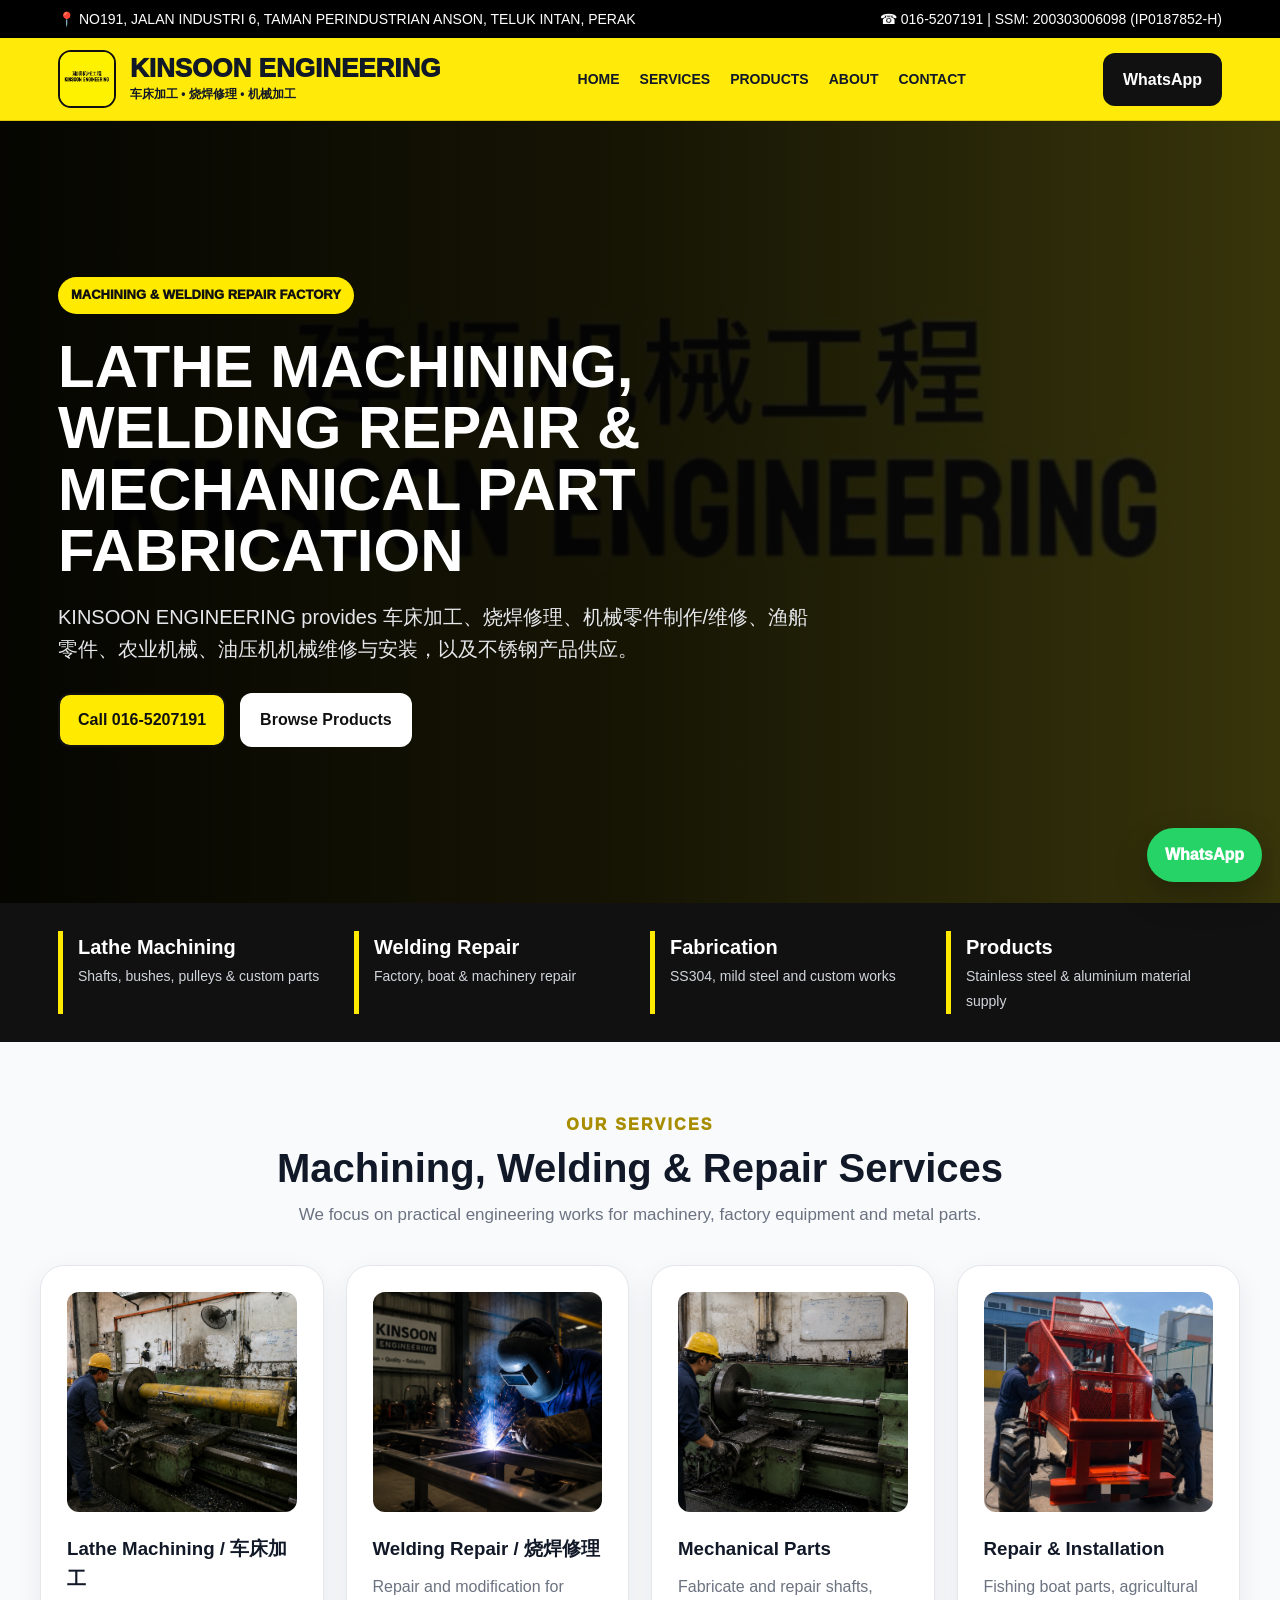
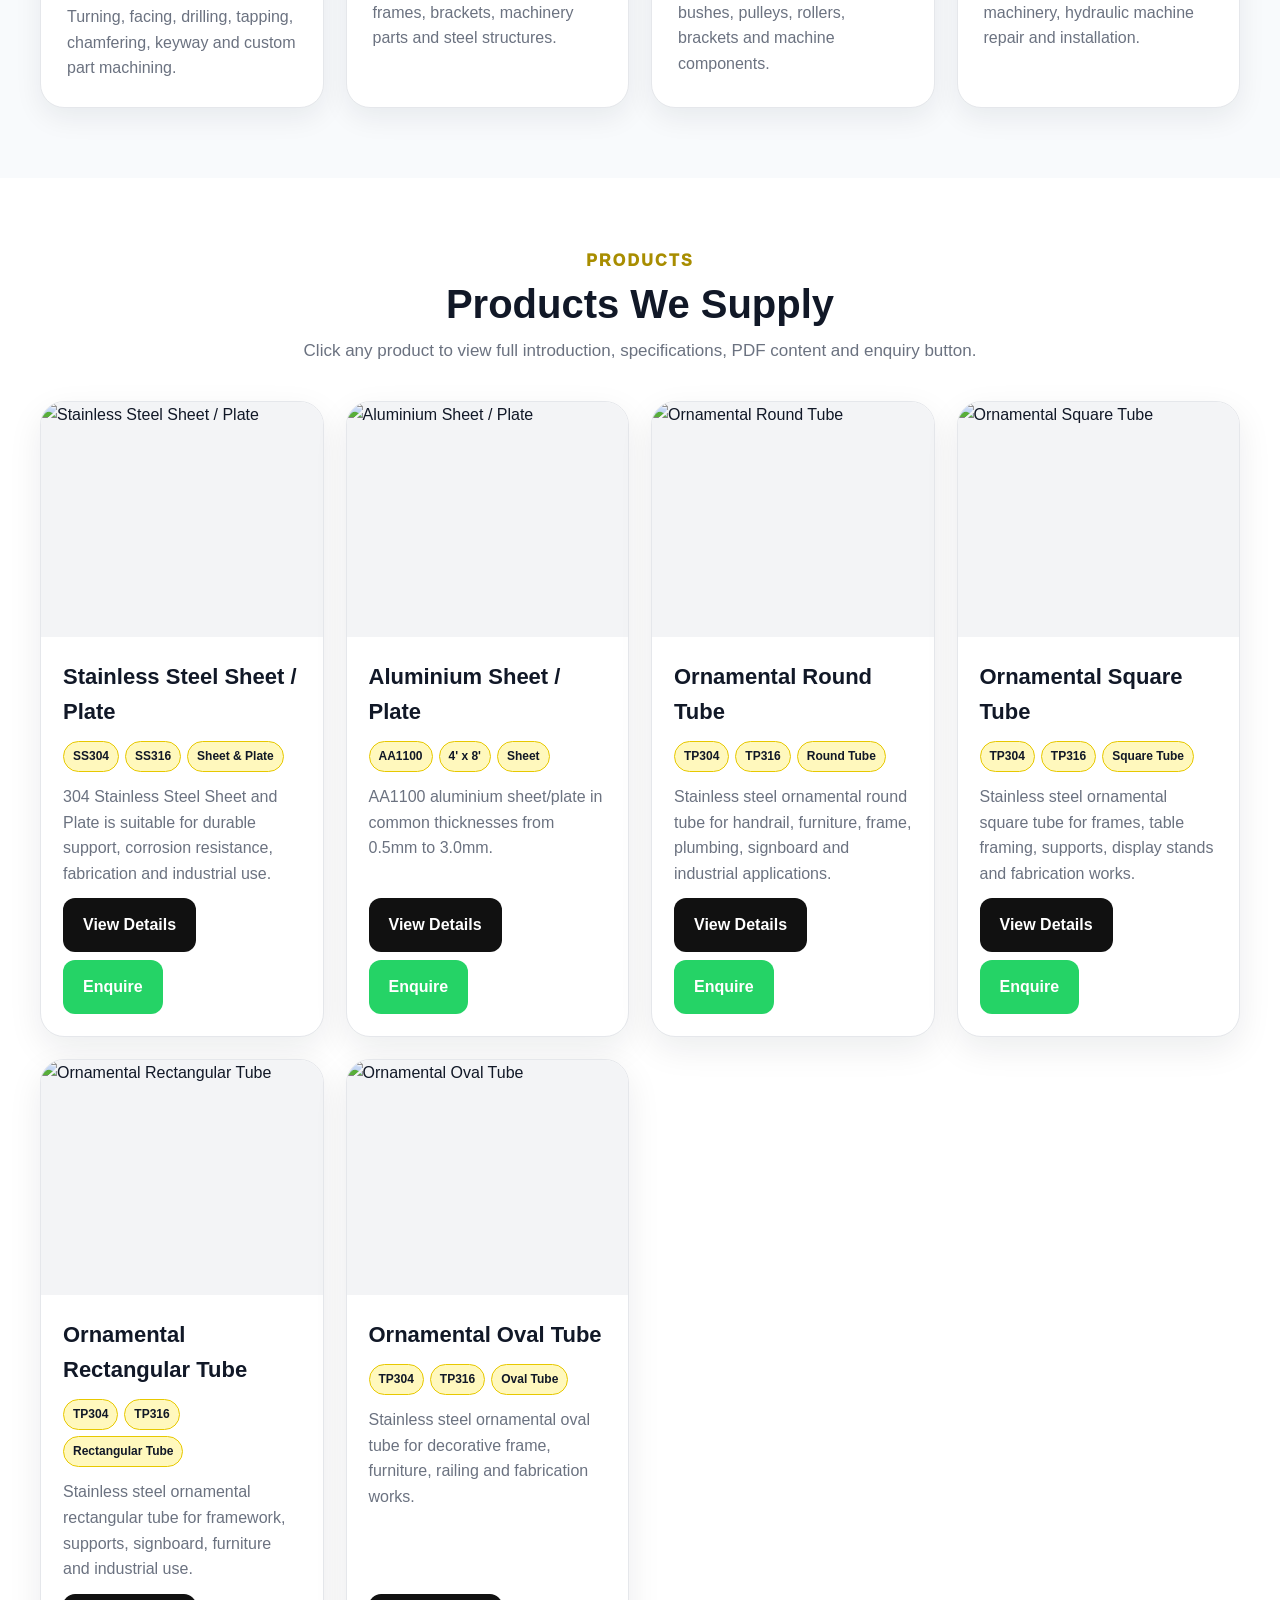
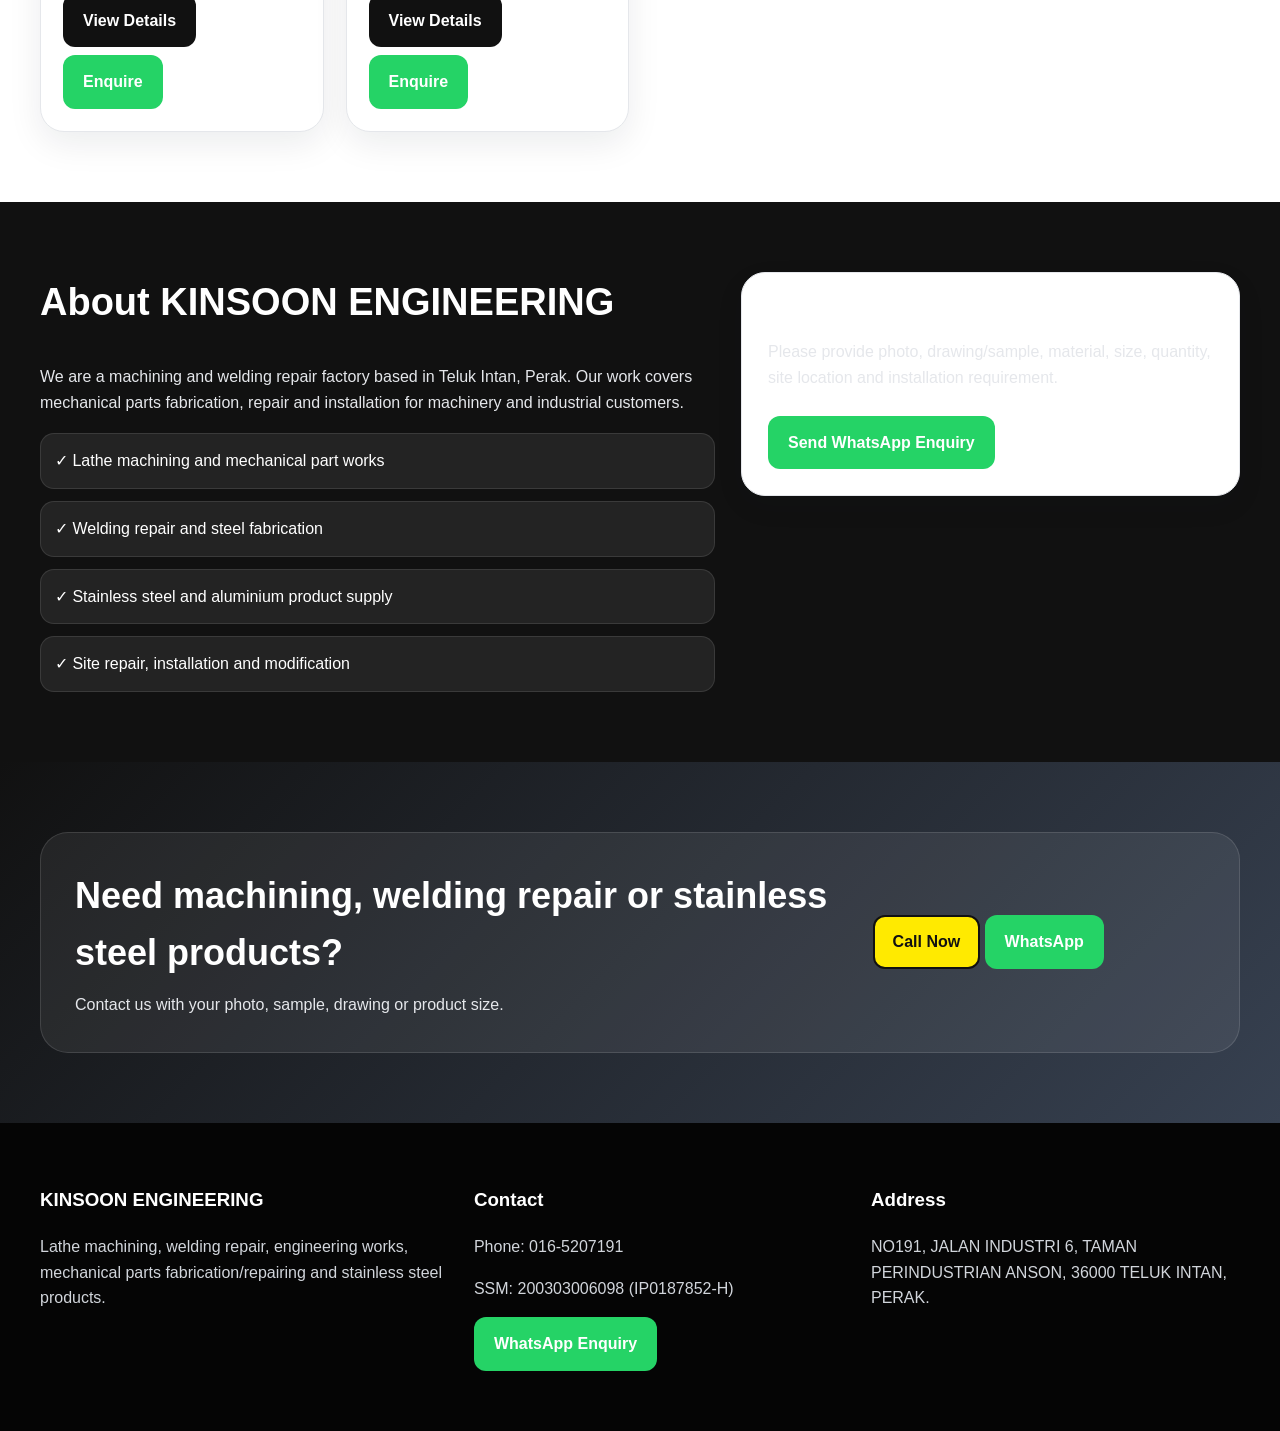
==== commit f367d853: "Fix services image paths" ====
--- a/index.html
+++ b/index.html
@@ -77,7 +77,7 @@
 
 <div class="card">
 
-<img src="assets/repair-installation.jpg.png"
+<img src="assets/repair-installation.jpg.jpeg"
 style="width:100%;
 height:220px;
 object-fit:cover;
